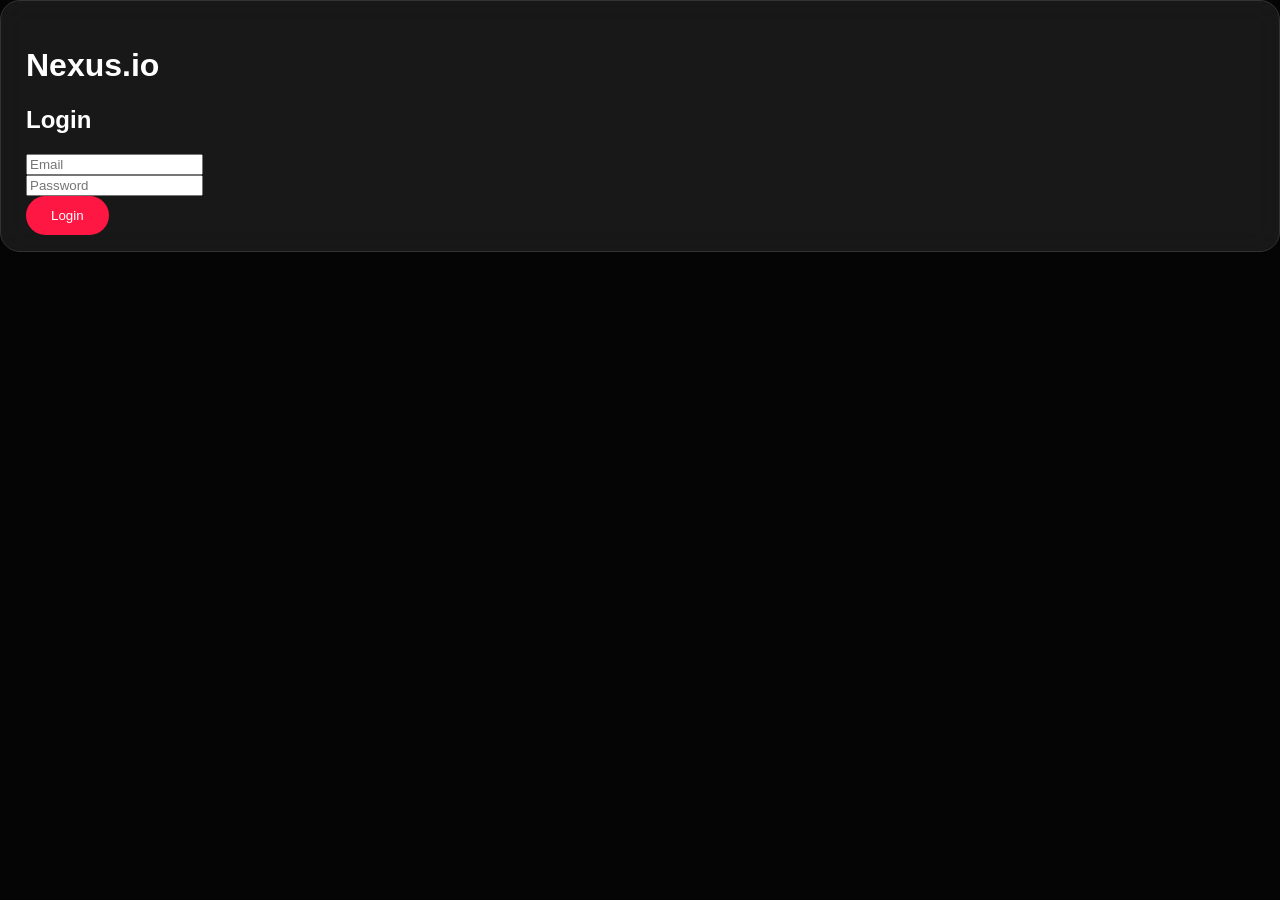
==== pages/login.html @ 99843624 "Create login.html" ====
<!DOCTYPE html>

<html>


<head>

<link rel="stylesheet" href="../style.css">

</head>


<body>


<div class="card form">


<h1>
Nexus.io
</h1>


<h2>
Login
</h2>


<input placeholder="Email">


<br>


<input 
type="password"
placeholder="Password">


<br>


<button>
Login
</button>


</div>


</body>

</html>
---- style.css ----
body{

margin:0;

background:#050505;

color:white;

font-family:Arial;

}



header{

display:flex;

align-items:center;

justify-content:space-between;

padding:25px;


}



.logo{

font-size:32px;

color:#ff1744;

font-weight:bold;

}



.search{

background:#111;

border:1px solid #333;

border-radius:20px;

padding:15px;

color:white;

}



a{

color:white;

margin:10px;

text-decoration:none;

}



.games{

display:grid;

grid-template-columns:repeat(3,1fr);

gap:20px;

padding:30px;

}



.card{

height:200px;

padding:25px;


background:

rgba(255,255,255,.08);


border-radius:20px;


backdrop-filter:blur(15px);


border:1px solid #333;


}



.card:hover{

box-shadow:
0 0 30px #ff1744;


transform:translateY(-5px);


}



button{

background:#ff1744;

color:white;

border:0;

padding:12px 25px;

border-radius:20px;

}
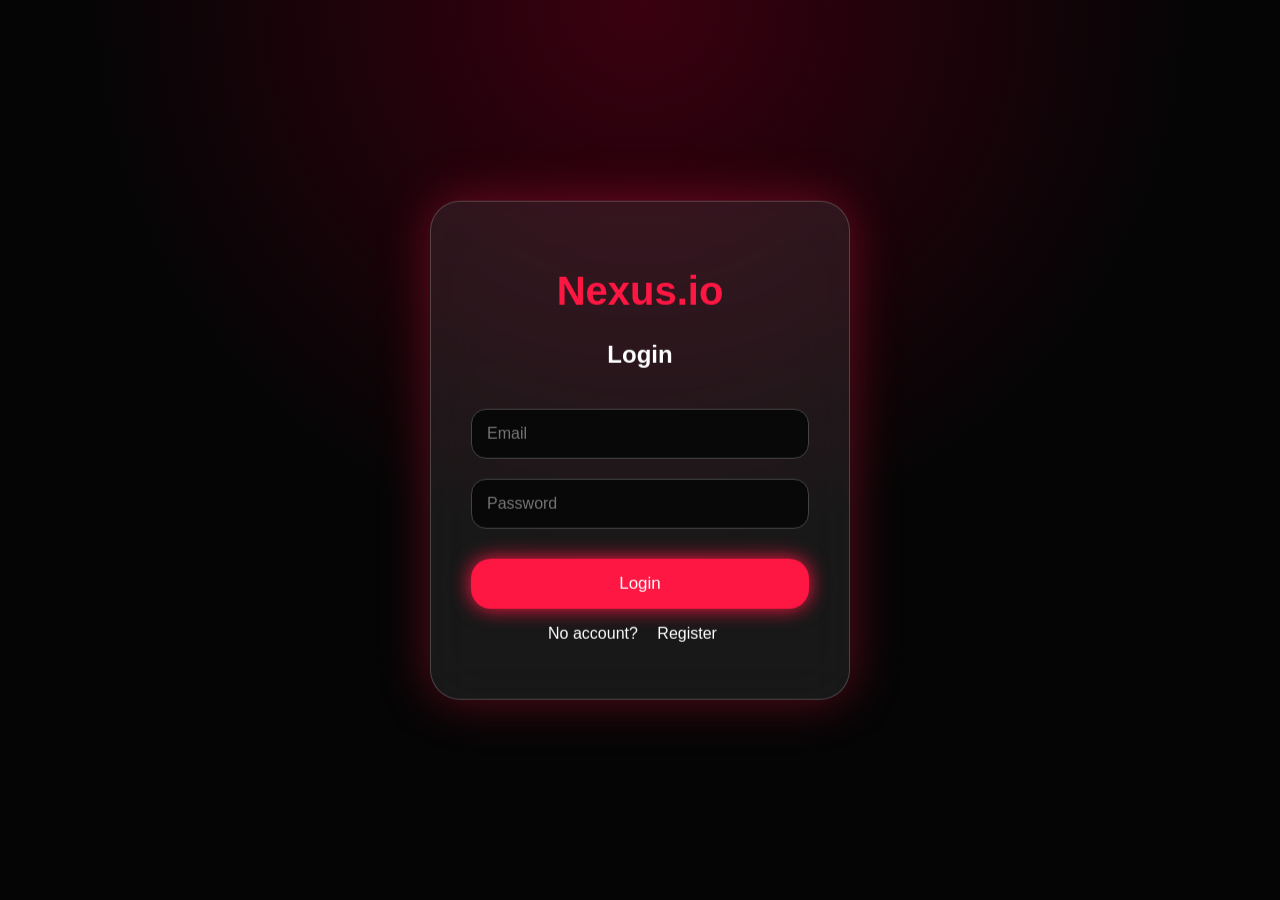
==== commit 56c9e752: "Update login.html" ====
--- a/pages/login.html
+++ b/pages/login.html
@@ -2,8 +2,9 @@
 
 <html>
 
+<head>
 
-<head>
+<title>Nexus.io Login</title>
 
 <link rel="stylesheet" href="../style.css">
 
@@ -13,23 +14,17 @@
 <body>
 
 
-<div class="card form">
+<div class="form">
 
 
-<h1>
-Nexus.io
-</h1>
+<h1>Nexus.io</h1>
 
 
-<h2>
-Login
-</h2>
+<h2>Login</h2>
+
 
 
 <input placeholder="Email">
-
-
-<br>
 
 
 <input 
@@ -37,12 +32,24 @@
 placeholder="Password">
 
 
-<br>
-
 
 <button>
 Login
 </button>
+
+
+
+<p style="text-align:center">
+
+No account?
+
+<a href="register.html">
+Register
+</a>
+
+
+</p>
+
 
 
 </div>
@@ -50,4 +57,5 @@
 
 </body>
 
+
 </html>
--- a/style.css
+++ b/style.css
@@ -1,134 +1,263 @@
+*{
+    box-sizing:border-box;
+}
+
+
 body{
 
-margin:0;
-
-background:#050505;
+    margin:0;
+    min-height:100vh;
+
+    background:
+    radial-gradient(circle at top,#3a0010,#050505 50%);
+
+    color:white;
+    font-family:Arial, Helvetica, sans-serif;
+
+}
+
+
+/* HEADER */
+
+header{
+
+    height:90px;
+
+    display:flex;
+    align-items:center;
+    justify-content:space-between;
+
+    padding:25px 40px;
+
+}
+
+
+.logo{
+
+    font-size:32px;
+    font-weight:bold;
+    color:#ff1744;
+
+    text-shadow:
+    0 0 20px #ff1744;
+
+}
+
+
+
+/* LINKS */
+
+a{
+
+    color:white;
+    text-decoration:none;
+    margin:15px;
+
+}
+
+
+
+a:hover{
+
+    color:#ff1744;
+
+}
+
+
+
+/* SEARCH */
+
+.search{
+
+    width:300px;
+
+    padding:15px;
+
+    border-radius:30px;
+
+    background:#111;
+
+    border:1px solid #444;
+
+    color:white;
+
+}
+
+
+
+/* GAME CARDS */
+
+
+.games{
+
+display:grid;
+grid-template-columns:repeat(3,1fr);
+gap:25px;
+
+padding:40px;
+
+}
+
+
+
+.card{
+
+background:
+rgba(255,255,255,0.08);
+
+backdrop-filter:blur(20px);
+
+border-radius:25px;
+
+border:1px solid rgba(255,255,255,.15);
+
+padding:30px;
+
+
+box-shadow:
+0 0 30px rgba(255,23,68,.15);
+
+
+}
+
+
+
+/* AUTH */
+
+.form{
+
+
+position:absolute;
+
+top:50%;
+left:50%;
+
+transform:
+translate(-50%,-50%);
+
+
+width:420px;
+
+padding:40px;
+
+
+background:
+rgba(255,255,255,.08);
+
+
+backdrop-filter:blur(25px);
+
+
+border-radius:30px;
+
+
+border:1px solid rgba(255,255,255,.2);
+
+
+box-shadow:
+
+0 0 50px rgba(255,23,68,.35);
+
+
+}
+
+
+
+.form h1{
+
+text-align:center;
+
+color:#ff1744;
+
+font-size:40px;
+
+}
+
+
+
+.form h2{
+
+text-align:center;
+
+margin-bottom:30px;
+
+}
+
+
+
+.form input{
+
+
+width:100%;
+
+
+padding:15px;
+
+
+margin:10px 0;
+
+
+border-radius:15px;
+
+
+border:1px solid #444;
+
+
+background:#080808;
+
 
 color:white;
 
-font-family:Arial;
-
-}
-
-
-
-header{
-
-display:flex;
-
-align-items:center;
-
-justify-content:space-between;
-
-padding:25px;
-
-
-}
-
-
-
-.logo{
-
-font-size:32px;
-
-color:#ff1744;
-
-font-weight:bold;
-
-}
-
-
-
-.search{
-
-background:#111;
-
-border:1px solid #333;
+
+font-size:16px;
+
+
+}
+
+
+
+button{
+
+
+width:100%;
+
+margin-top:20px;
+
+
+padding:15px;
+
+
+border:0;
+
 
 border-radius:20px;
 
-padding:15px;
+
+background:#ff1744;
+
 
 color:white;
 
-}
-
-
-
-a{
-
-color:white;
-
-margin:10px;
-
-text-decoration:none;
-
-}
-
-
-
-.games{
-
-display:grid;
-
-grid-template-columns:repeat(3,1fr);
-
-gap:20px;
-
-padding:30px;
-
-}
-
-
-
-.card{
-
-height:200px;
-
-padding:25px;
-
-
-background:
-
-rgba(255,255,255,.08);
-
-
-border-radius:20px;
-
-
-backdrop-filter:blur(15px);
-
-
-border:1px solid #333;
-
-
-}
-
-
-
-.card:hover{
+
+font-size:17px;
+
+
+cursor:pointer;
+
 
 box-shadow:
-0 0 30px #ff1744;
-
-
-transform:translateY(-5px);
-
-
-}
-
-
-
-button{
-
-background:#ff1744;
-
-color:white;
-
-border:0;
-
-padding:12px 25px;
-
-border-radius:20px;
-
-}
+
+0 0 20px #ff1744;
+
+
+}
+
+
+
+button:hover{
+
+
+transform:scale(1.05);
+
+
+}
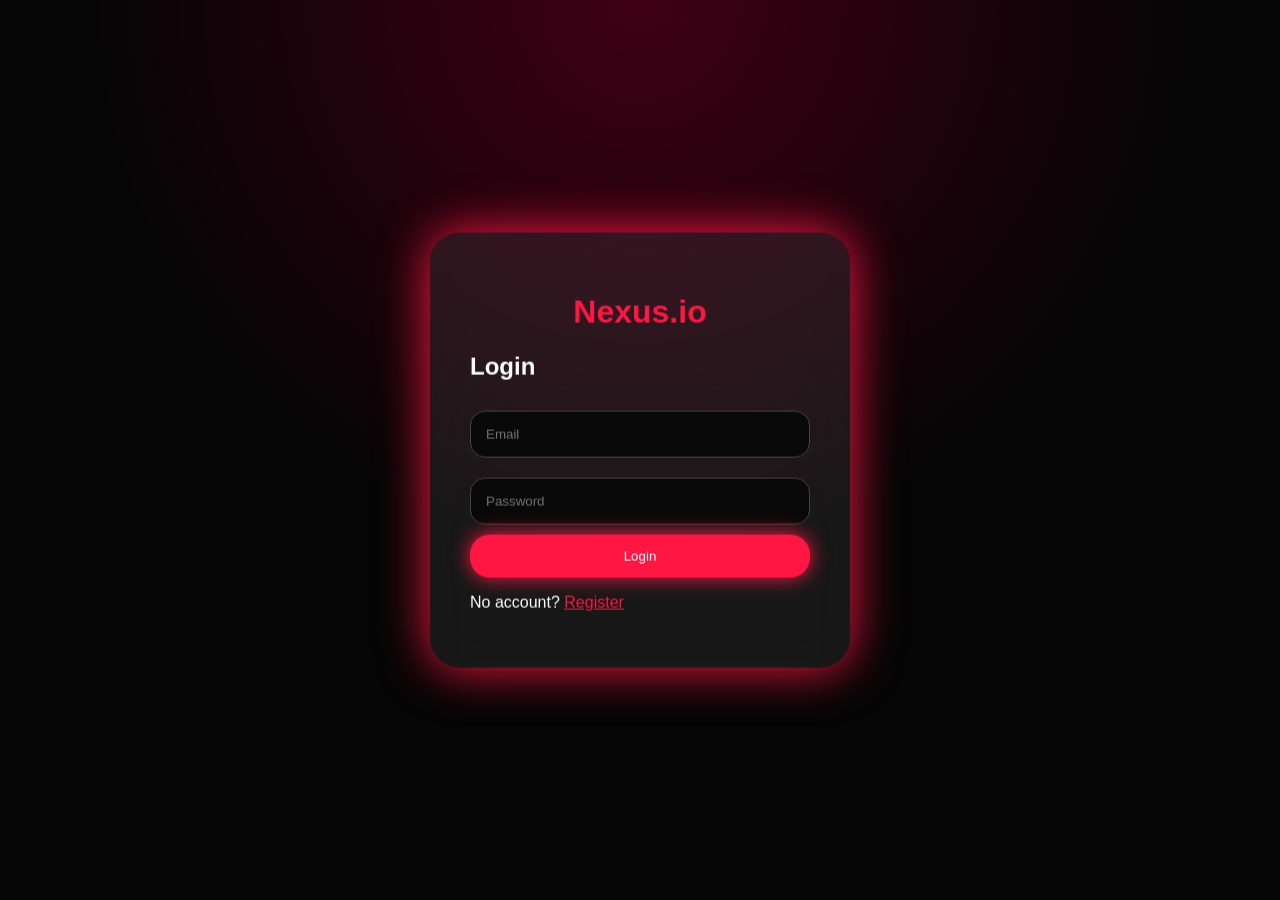
==== commit e3246a2a: "Update login.html" ====
--- a/pages/login.html
+++ b/pages/login.html
@@ -3,8 +3,6 @@
 <html>
 
 <head>
-
-<title>Nexus.io Login</title>
 
 <link rel="stylesheet" href="../style.css">
 
@@ -24,29 +22,29 @@
 
 
 
-<input placeholder="Email">
+<input id="email" placeholder="Email">
 
 
-<input 
-type="password"
-placeholder="Password">
+<input id="password" type="password" placeholder="Password">
 
 
 
-<button>
+<button onclick="login()">
+
 Login
+
 </button>
 
 
-
-<p style="text-align:center">
+<p>
 
 No account?
 
 <a href="register.html">
+
 Register
+
 </a>
-
 
 </p>
 
@@ -55,6 +53,9 @@
 </div>
 
 
+<script src="../auth.js"></script>
+
+
 </body>
 
 
--- a/style.css
+++ b/style.css
@@ -1,136 +1,286 @@
 *{
-    box-sizing:border-box;
+box-sizing:border-box;
 }
 
 
 body{
 
-    margin:0;
-    min-height:100vh;
-
-    background:
-    radial-gradient(circle at top,#3a0010,#050505 50%);
-
-    color:white;
-    font-family:Arial, Helvetica, sans-serif;
-
-}
-
-
-/* HEADER */
+margin:0;
+min-height:100vh;
+
+background:
+radial-gradient(circle at top,#400015,#050505 50%);
+
+color:white;
+
+font-family:Arial;
+
+}
+
+
 
 header{
 
-    height:90px;
-
-    display:flex;
-    align-items:center;
-    justify-content:space-between;
-
-    padding:25px 40px;
-
-}
+height:100px;
+
+display:flex;
+
+align-items:center;
+
+justify-content:space-between;
+
+padding:25px 40px;
+
+}
+
 
 
 .logo{
 
-    font-size:32px;
-    font-weight:bold;
-    color:#ff1744;
-
-    text-shadow:
-    0 0 20px #ff1744;
-
-}
-
-
-
-/* LINKS */
-
-a{
-
-    color:white;
-    text-decoration:none;
-    margin:15px;
-
-}
-
-
-
-a:hover{
-
-    color:#ff1744;
-
-}
-
-
-
-/* SEARCH */
+font-size:32px;
+
+font-weight:bold;
+
+color:#ff1744;
+
+text-shadow:
+0 0 25px #ff1744;
+
+}
+
+
 
 .search{
 
-    width:300px;
-
-    padding:15px;
-
-    border-radius:30px;
-
-    background:#111;
-
-    border:1px solid #444;
-
-    color:white;
-
-}
-
-
-
-/* GAME CARDS */
+width:270px;
+
+padding:14px;
+
+border-radius:25px;
+
+background:#111;
+
+border:1px solid #444;
+
+color:white;
+
+}
+
+
 
 
 .games{
 
 display:grid;
+
 grid-template-columns:repeat(3,1fr);
+
 gap:25px;
 
-padding:40px;
-
-}
+padding:35px;
+
+}
+
 
 
 
 .card{
 
+padding:30px;
+
+height:210px;
+
+
 background:
-rgba(255,255,255,0.08);
+
+rgba(255,255,255,.08);
+
 
 backdrop-filter:blur(20px);
 
+
 border-radius:25px;
 
-border:1px solid rgba(255,255,255,.15);
-
-padding:30px;
-
+
+border:1px solid rgba(255,255,255,.2);
+
+
+}
+
+
+
+.card button{
+
+width:100%;
+
+margin-top:20px;
+
+}
+
+
+
+
+button{
+
+background:#ff1744;
+
+color:white;
+
+border:0;
+
+padding:14px;
+
+border-radius:20px;
+
+cursor:pointer;
 
 box-shadow:
-0 0 30px rgba(255,23,68,.15);
-
-
-}
-
-
-
-/* AUTH */
+0 0 20px #ff1744;
+
+}
+
+
+
+
+/* PROFILE */
+
+
+.profile-menu{
+
+display:flex;
+
+align-items:center;
+
+gap:15px;
+
+}
+
+
+
+.avatar{
+
+width:45px;
+
+height:45px;
+
+border-radius:50%;
+
+
+background:#ff1744;
+
+
+display:flex;
+
+align-items:center;
+
+justify-content:center;
+
+
+font-size:22px;
+
+
+box-shadow:
+0 0 25px #ff1744;
+
+}
+
+
+
+.user{
+
+position:relative;
+
+padding-bottom:25px;
+
+}
+
+
+
+.dropdown{
+
+position:absolute;
+
+right:0;
+
+top:45px;
+
+
+width:170px;
+
+
+background:
+rgba(20,20,20,.9);
+
+
+backdrop-filter:blur(20px);
+
+
+border-radius:15px;
+
+
+padding:10px;
+
+
+border:1px solid #333;
+
+
+
+opacity:0;
+
+visibility:hidden;
+
+transition:.2s;
+
+
+}
+
+
+
+.dropdown a{
+
+display:block;
+
+color:white;
+
+text-decoration:none;
+
+padding:12px;
+
+}
+
+
+
+.dropdown a:hover{
+
+background:#ff1744;
+
+border-radius:10px;
+
+}
+
+
+
+.user:hover .dropdown{
+
+opacity:1;
+
+visibility:visible;
+
+}
+
+
+
+/* FORM */
+
 
 .form{
 
-
 position:absolute;
 
 top:50%;
+
 left:50%;
+
 
 transform:
 translate(-50%,-50%);
@@ -141,22 +291,23 @@
 padding:40px;
 
 
+
 background:
+
 rgba(255,255,255,.08);
 
 
+
 backdrop-filter:blur(25px);
 
 
+
 border-radius:30px;
 
 
-border:1px solid rgba(255,255,255,.2);
-
 
 box-shadow:
-
-0 0 50px rgba(255,23,68,.35);
+0 0 50px #ff1744;
 
 
 }
@@ -165,99 +316,49 @@
 
 .form h1{
 
+color:#ff1744;
+
 text-align:center;
 
+}
+
+
+
+.form input{
+
+
+width:100%;
+
+padding:15px;
+
+margin:10px 0;
+
+
+border-radius:15px;
+
+
+background:#090909;
+
+
+border:1px solid #444;
+
+
+color:white;
+
+
+}
+
+
+.form button{
+
+width:100%;
+
+}
+
+
+
+.form a{
+
 color:#ff1744;
 
-font-size:40px;
-
-}
-
-
-
-.form h2{
-
-text-align:center;
-
-margin-bottom:30px;
-
-}
-
-
-
-.form input{
-
-
-width:100%;
-
-
-padding:15px;
-
-
-margin:10px 0;
-
-
-border-radius:15px;
-
-
-border:1px solid #444;
-
-
-background:#080808;
-
-
-color:white;
-
-
-font-size:16px;
-
-
-}
-
-
-
-button{
-
-
-width:100%;
-
-margin-top:20px;
-
-
-padding:15px;
-
-
-border:0;
-
-
-border-radius:20px;
-
-
-background:#ff1744;
-
-
-color:white;
-
-
-font-size:17px;
-
-
-cursor:pointer;
-
-
-box-shadow:
-
-0 0 20px #ff1744;
-
-
-}
-
-
-
-button:hover{
-
-
-transform:scale(1.05);
-
-
-}
+}
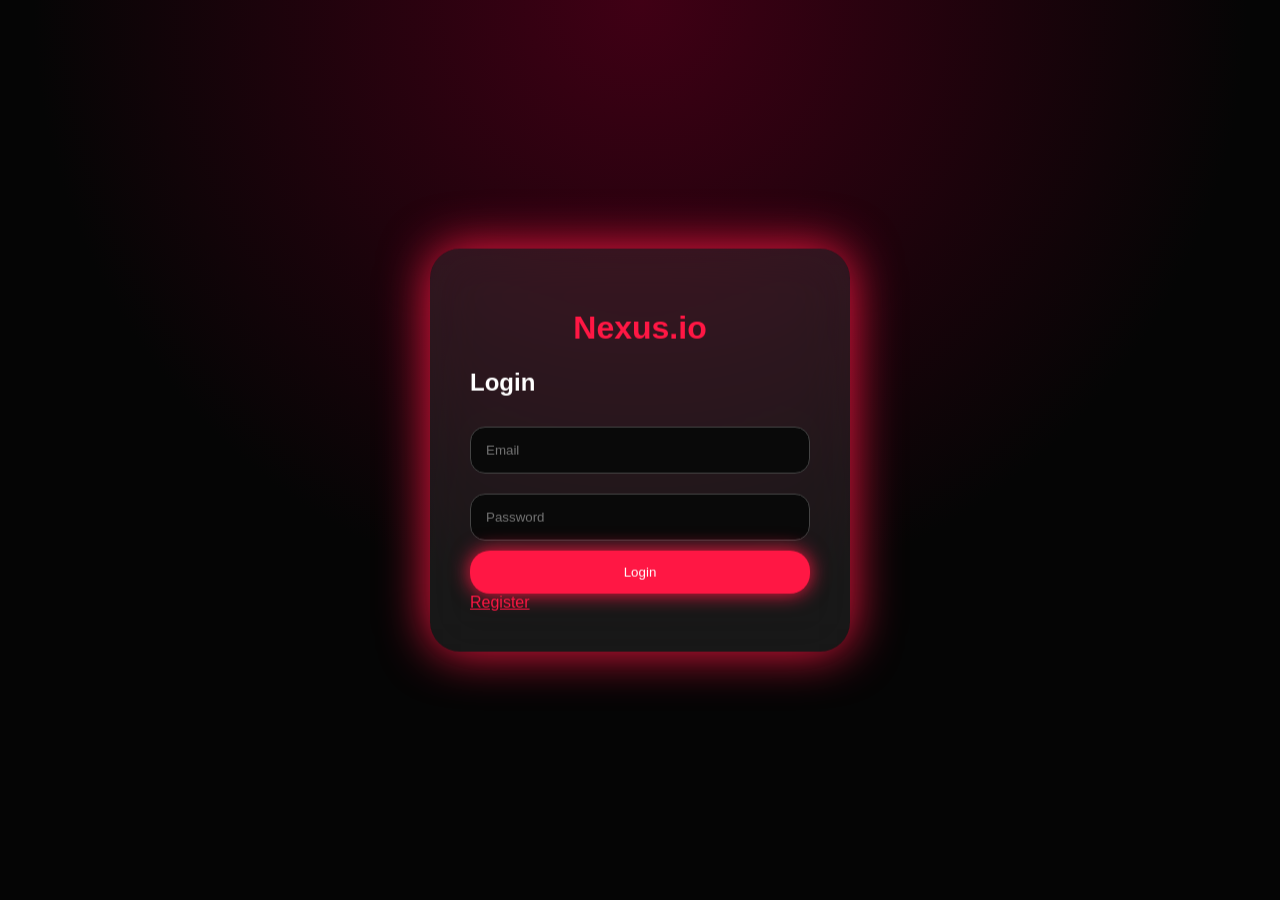
==== commit 3a95a36f: "Update login.html" ====
--- a/pages/login.html
+++ b/pages/login.html
@@ -1,6 +1,7 @@
 <!DOCTYPE html>
 
 <html>
+
 
 <head>
 
@@ -12,6 +13,7 @@
 <body>
 
 
+
 <div class="form">
 
 
@@ -21,11 +23,13 @@
 <h2>Login</h2>
 
 
-
-<input id="email" placeholder="Email">
+<input id="email"
+placeholder="Email">
 
 
-<input id="password" type="password" placeholder="Password">
+<input id="password"
+type="password"
+placeholder="Password">
 
 
 
@@ -36,21 +40,13 @@
 </button>
 
 
-<p>
-
-No account?
-
 <a href="register.html">
-
 Register
-
 </a>
-
-</p>
-
 
 
 </div>
+
 
 
 <script src="../auth.js"></script>
--- a/style.css
+++ b/style.css
@@ -9,15 +9,16 @@
 min-height:100vh;
 
 background:
-radial-gradient(circle at top,#400015,#050505 50%);
+radial-gradient(circle at top,#400015,#050505 55%);
 
 color:white;
 
-font-family:Arial;
-
-}
-
-
+font-family:Arial, Helvetica, sans-serif;
+
+}
+
+
+/* HEADER */
 
 header{
 
@@ -64,61 +65,13 @@
 
 color:white;
 
-}
-
-
-
-
-.games{
-
-display:grid;
-
-grid-template-columns:repeat(3,1fr);
-
-gap:25px;
-
-padding:35px;
-
-}
-
-
-
-
-.card{
-
-padding:30px;
-
-height:210px;
-
-
-background:
-
-rgba(255,255,255,.08);
-
-
-backdrop-filter:blur(20px);
-
-
-border-radius:25px;
-
-
-border:1px solid rgba(255,255,255,.2);
-
-
-}
-
-
-
-.card button{
-
-width:100%;
-
-margin-top:20px;
-
-}
-
-
-
+outline:none;
+
+}
+
+
+
+/* BUTTONS */
 
 button{
 
@@ -128,7 +81,7 @@
 
 border:0;
 
-padding:14px;
+padding:14px 25px;
 
 border-radius:20px;
 
@@ -137,9 +90,16 @@
 box-shadow:
 0 0 20px #ff1744;
 
-}
-
-
+transition:.2s;
+
+}
+
+
+button:hover{
+
+transform:scale(1.05);
+
+}
 
 
 /* PROFILE */
@@ -209,7 +169,7 @@
 
 
 background:
-rgba(20,20,20,.9);
+rgba(20,20,20,.95);
 
 
 backdrop-filter:blur(20px);
@@ -224,13 +184,13 @@
 border:1px solid #333;
 
 
-
 opacity:0;
 
 visibility:hidden;
 
 transition:.2s;
 
+z-index:20;
 
 }
 
@@ -265,6 +225,160 @@
 opacity:1;
 
 visibility:visible;
+
+}
+
+
+
+/* HOME HERO */
+
+
+.hero{
+
+margin:50px;
+
+padding:80px;
+
+
+text-align:center;
+
+
+background:
+
+rgba(255,255,255,.08);
+
+
+backdrop-filter:blur(25px);
+
+
+border-radius:35px;
+
+
+border:1px solid #333;
+
+
+}
+
+
+
+.hero h1{
+
+font-size:60px;
+
+color:#ff1744;
+
+text-shadow:
+
+0 0 30px #ff1744;
+
+}
+
+
+
+.hero p{
+
+font-size:20px;
+
+opacity:.8;
+
+}
+
+
+
+.hero button{
+
+width:220px;
+
+}
+
+
+
+/* CATEGORIES */
+
+
+.categories{
+
+display:flex;
+
+gap:25px;
+
+padding:40px;
+
+}
+
+
+
+.categories .card{
+
+flex:1;
+
+height:auto;
+
+text-align:center;
+
+font-size:25px;
+
+padding:35px;
+
+}
+
+
+
+/* GLASS CARD */
+
+
+.card{
+
+background:
+
+rgba(255,255,255,.08);
+
+
+backdrop-filter:blur(20px);
+
+
+border-radius:25px;
+
+
+border:1px solid rgba(255,255,255,.2);
+
+
+}
+
+
+
+/* EMPTY */
+
+
+.empty{
+
+margin:40px;
+
+padding:70px;
+
+text-align:center;
+
+
+background:
+
+rgba(255,255,255,.05);
+
+
+border-radius:30px;
+
+
+border:1px solid #333;
+
+
+}
+
+
+
+.empty h2{
+
+color:#ff1744;
+
+font-size:35px;
 
 }
 
@@ -307,6 +421,7 @@
 
 
 box-shadow:
+
 0 0 50px #ff1744;
 
 
@@ -349,6 +464,7 @@
 }
 
 
+
 .form button{
 
 width:100%;
@@ -362,3 +478,44 @@
 color:#ff1744;
 
 }
+
+
+
+/* MOBILE */
+
+@media(max-width:800px){
+
+
+header{
+
+flex-direction:column;
+
+height:auto;
+
+gap:20px;
+
+}
+
+
+.categories{
+
+flex-direction:column;
+
+}
+
+
+.hero h1{
+
+font-size:40px;
+
+}
+
+
+.form{
+
+width:90%;
+
+}
+
+
+}
